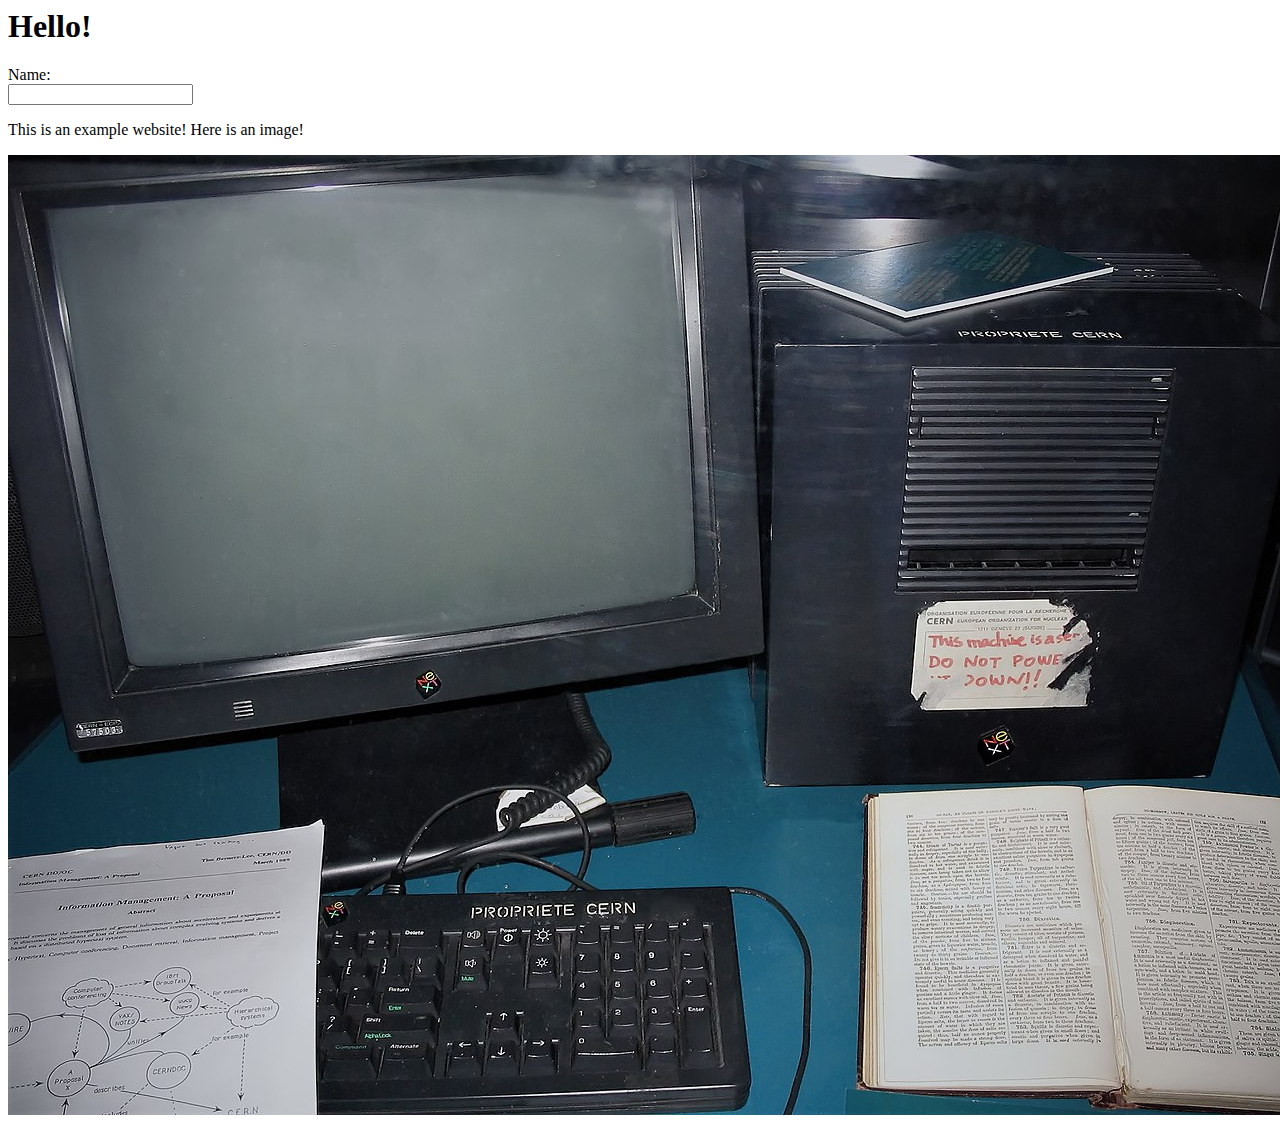
==== pages/index.html @ 8dc177bf "added view" ====
<html>
    <head>
        <h1>Hello!</h1>
    </head>
    <body>
        <form>
            <label for="name">Name:</label><br>
            <input type="text" id="name" name="name">
          </form>
        <p>This is an example website!  Here is an image!</p>
        <img src="webserver.png" alt="first webserver">

    </body>
</html>
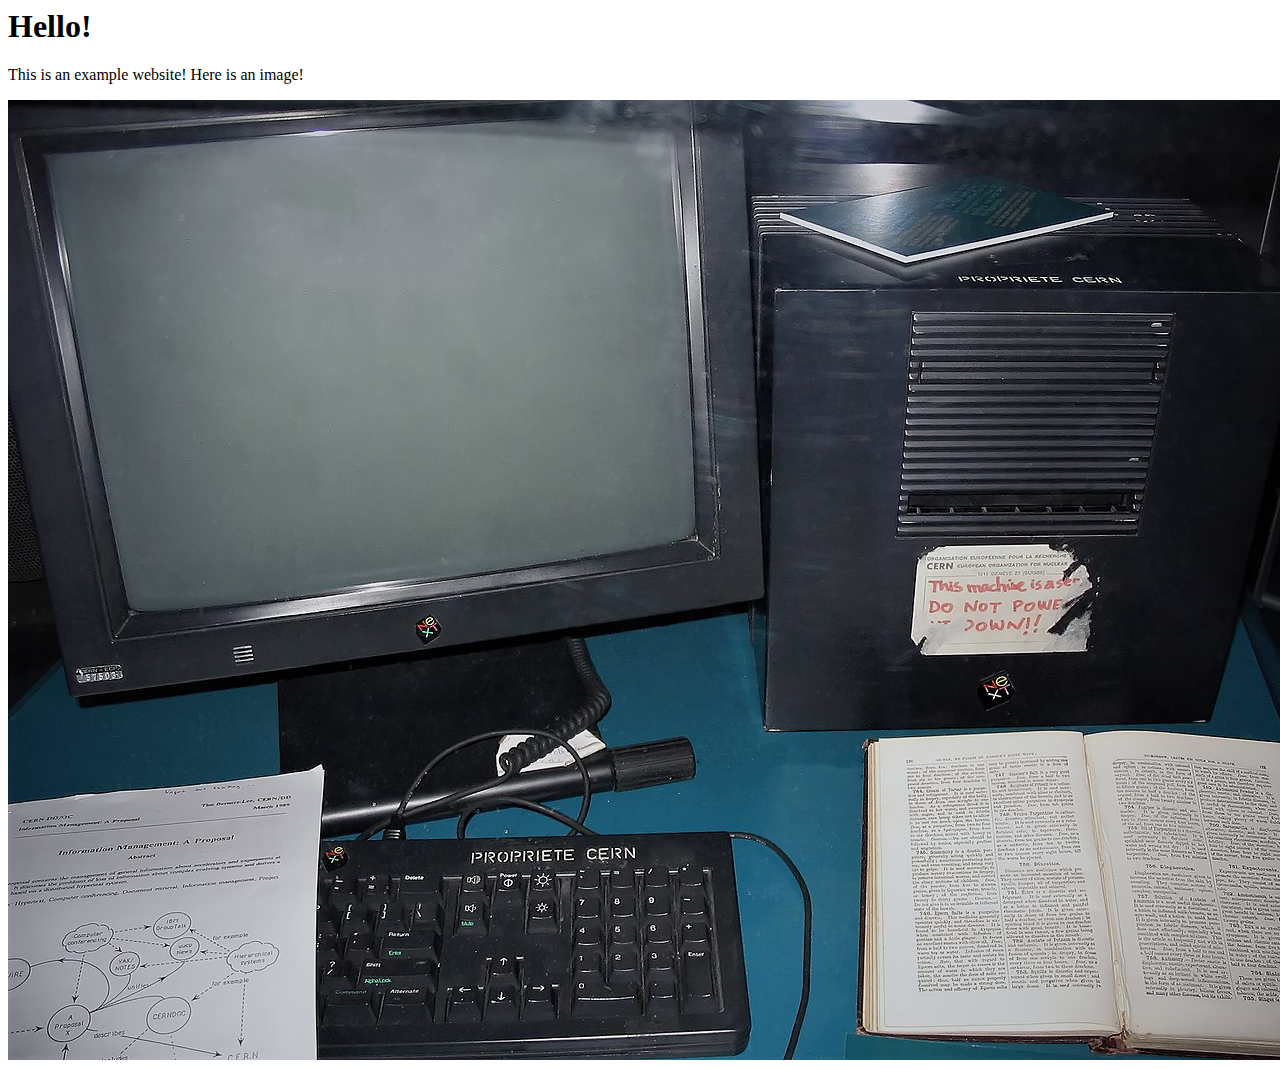
==== commit 1cb3bc98: "parse POST requests" ====
--- a/pages/index.html
+++ b/pages/index.html
@@ -3,12 +3,7 @@
         <h1>Hello!</h1>
     </head>
     <body>
-        <form>
-            <label for="name">Name:</label><br>
-            <input type="text" id="name" name="name">
-          </form>
         <p>This is an example website!  Here is an image!</p>
         <img src="webserver.png" alt="first webserver">
-
     </body>
 </html>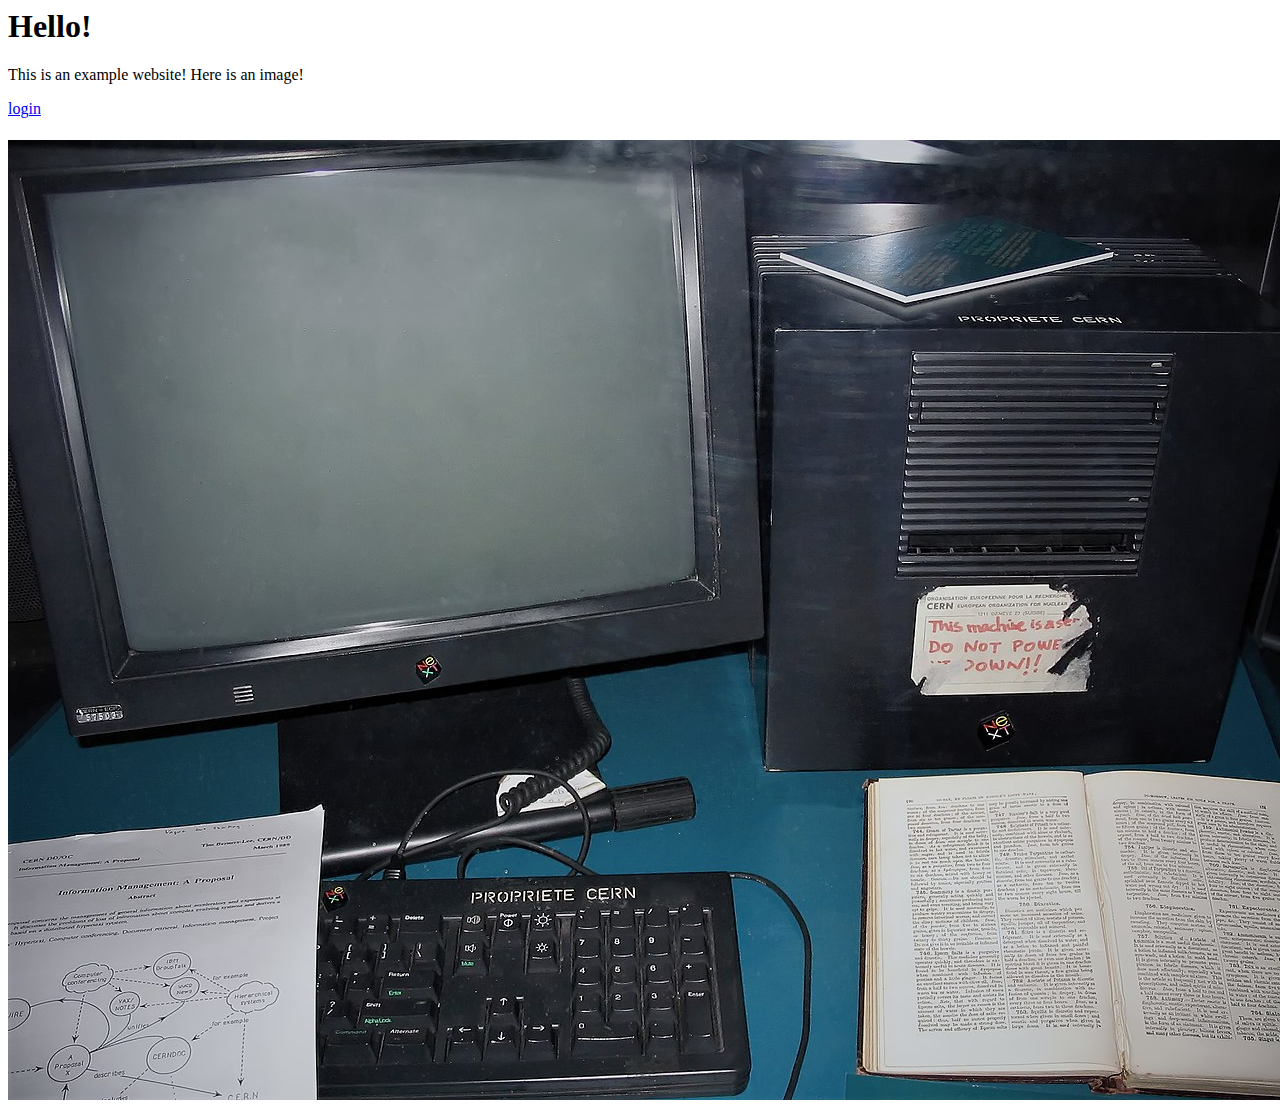
==== commit 09681bd0: "post is working" ====
--- a/pages/index.html
+++ b/pages/index.html
@@ -4,6 +4,9 @@
     </head>
     <body>
         <p>This is an example website!  Here is an image!</p>
+        <a href="/login.html">login</a>
+        <h1 id="username" ></h1>
+        <h1 id="password" ></h1>
         <img src="webserver.png" alt="first webserver">
     </body>
 </html>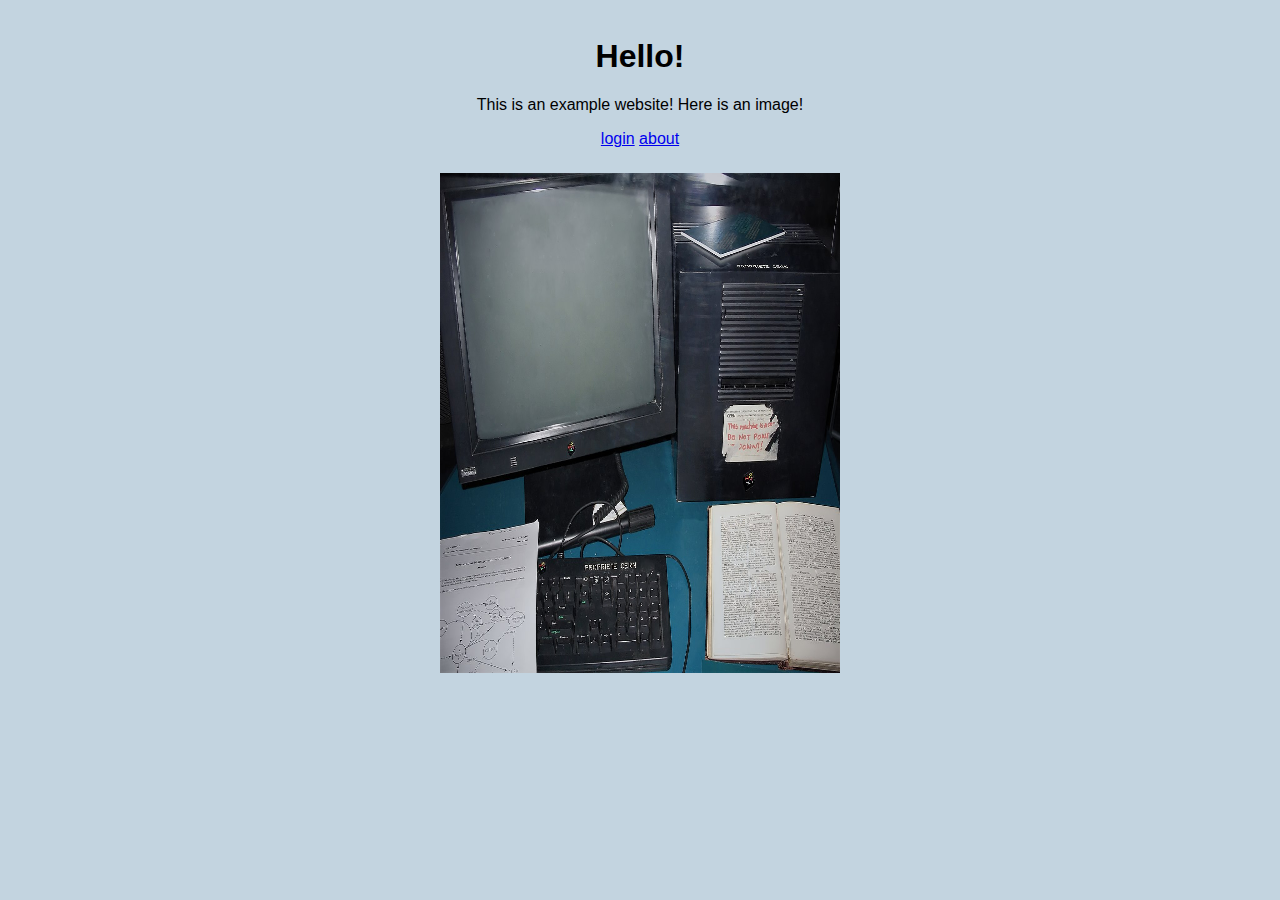
==== commit 4810d411: "POST bug fixed" ====
--- a/pages/index.html
+++ b/pages/index.html
@@ -1,12 +1,14 @@
 <html>
     <head>
-        <h1>Hello!</h1>
+        <link rel="stylesheet" href="style/background.css">
     </head>
     <body>
+        <h1>Hello!</h1>
         <p>This is an example website!  Here is an image!</p>
         <a href="/login.html">login</a>
-        <h1 id="username" ></h1>
-        <h1 id="password" ></h1>
-        <img src="webserver.png" alt="first webserver">
+        <a href="/about.html">about</a>
+        <h6 id="username" ></h6>
+        <h6 id="password" ></h6>
+        <img src="webserver.png" alt="first webserver" width="400" height="500">
     </body>
 </html>--- a/pages/style/background.css
+++ b/pages/style/background.css
@@ -0,0 +1,25 @@
+body {
+    font-family: 'Arial', sans-serif;
+    background-color: #c3d4e0;
+    padding: 30px;
+    text-align: center;
+}
+
+input, textarea {
+    margin-bottom: 15px;
+    box-sizing: border-box;
+}
+
+button {
+    display: inline-block;
+    background-color: #3498db;
+    color: #fff;
+    border: none;
+    border-radius: 4px;
+    cursor: pointer;
+    font-size: 16px;
+}
+
+button:hover {
+    background-color: #2980b9;
+}